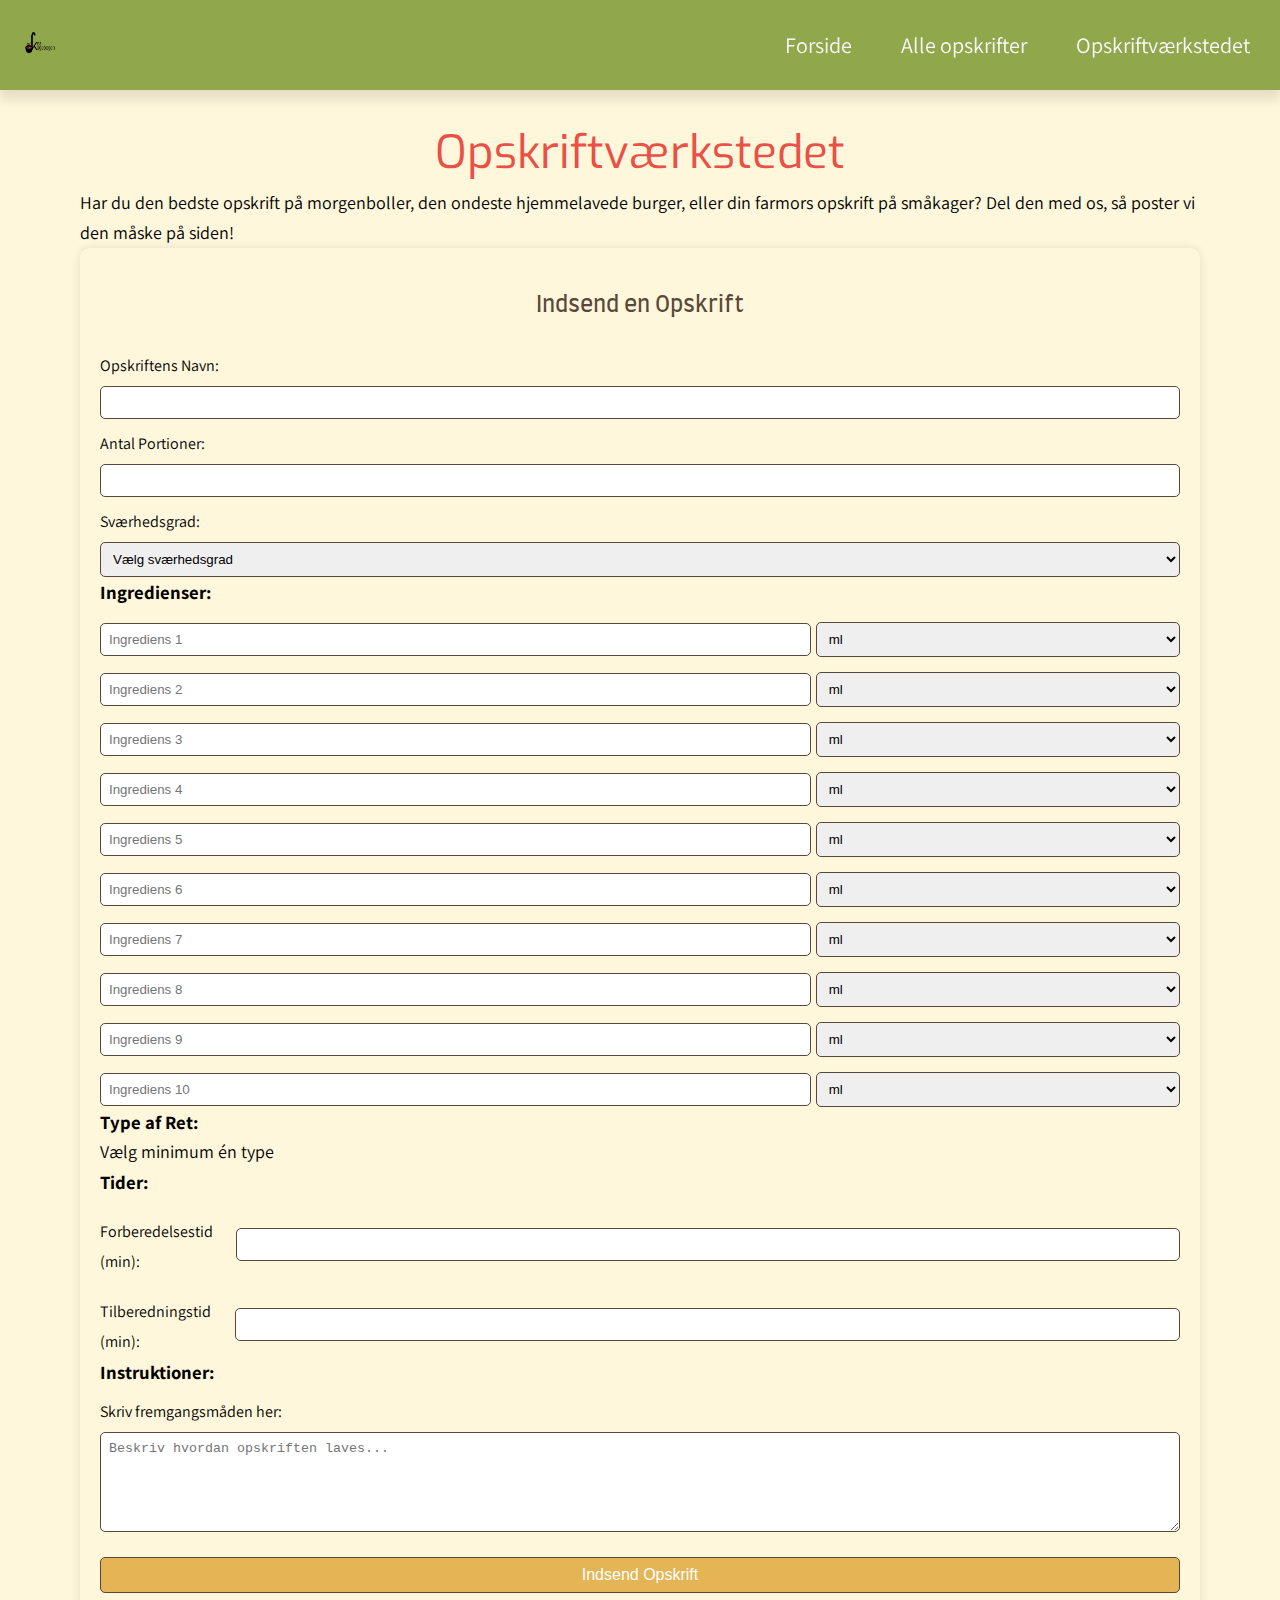
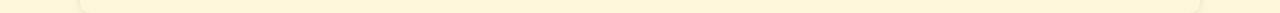
==== opskrifter.html @ e2ccff3c "Opdateret html og funtionel js og unik css" ====
<!DOCTYPE html>
<html lang="da">

<head>
    <meta charset="UTF-8">
    <meta name="viewport" content="width=device-width, initial-scale=1.0">
    <title>KeaKogebogen</title>
    <link rel="stylesheet" href="./css/faeles.css">
    <link rel="stylesheet" href="./css/opskrift.css">
    <script src="/js/menu.js" defer></script>
    <script src="js/opskrift.js" defer></script>

    <link rel="stylesheet" href="https://cdnjs.cloudflare.com/ajax/libs/font-awesome/6.5.1/css/all.min.css">
    <link rel="preconnect" href="https://fonts.googleapis.com">
    <link rel="preconnect" href="https://fonts.googleapis.com">


    <link rel="preconnect" href="https://fonts.googleapis.com">
    <link rel="preconnect" href="https://fonts.gstatic.com" crossorigin>
    <link href="https://fonts.googleapis.com/css2?family=Assistant:wght@200..800&display=swap" rel="stylesheet">

    <link rel="preconnect" href="https://fonts.googleapis.com">
    <link rel="preconnect" href="https://fonts.gstatic.com" crossorigin>
    <link
        href="https://fonts.googleapis.com/css2?family=Assistant:wght@200..800&family=Exo:ital,wght@0,100..900;1,100..900&display=swap"
        rel="stylesheet">
    <link rel="preconnect" href="https://fonts.gstatic.com" crossorigin>
    <link
        href="https://fonts.googleapis.com/css2?family=Anton&family=Exo:ital,wght@0,100..900;1,100..900&family=Farro:wght@300;400;500;700&family=Roboto:ital,wght@0,100..900;1,100..900&display=swap"
        rel="stylesheet">

</head>

<body>
    <header class="header">
        <div class="logo">
            <a href="index.html">
                <img src="/assets/Logo.png" alt="Logo">
            </a>
        </div>
        <nav>
            <ul class="menu">
                <li><a href="index.html">Forside</a></li>
                <li><a href="produktliste.html">Alle opskrifter</a></li>

                <li><a href="opskrifter.html">Opskriftværkstedet</a></li>
            </ul>
        </nav>

        <div class="burger">
            <div class="line"></div>
            <div class="line"></div>
            <div class="line"></div>
        </div>
    </header>
    <main>
        <h1>Opskriftværkstedet</h1>
        <p>Har du den bedste opskrift på morgenboller, den ondeste
            hjemmelavede burger, eller din farmors opskrift på småkager? Del den med os, så poster vi den måske på
            siden!</p>

        <form id="recipeForm">
            <h2>Indsend en Opskrift</h2>

            <label for="recipeName">Opskriftens Navn:</label>
            <input type="text" id="recipeName" name="recipeName" required>

            <label for="servings">Antal Portioner:</label>

            <input type="number" id="servings" name="servings" min="1" required>

            <label for="difficulty">Sværhedsgrad:</label>

            <select id="difficulty" name="difficulty" required>
                <option value="">Vælg sværhedsgrad</option>
                <option value="easy">Easy</option>
                <option value="medium">Medium</option>
                <option value="hard">Hard</option>
            </select>

            <h3>Ingredienser:</h3>
            <div id="ingredients">
                <!-- JavaScript tilføjer felter her -->
            </div>

            <h3>Type af Ret:</h3>
            <div id="typeOptions">
                <!-- JavaScript indsætter mealType checkboxes her -->
                <p>Vælg minimum én type</p>
            </div>

            <h3>Tider:</h3>
            <div class="time-input">
                <label for="prepTime">Forberedelsestid (min):</label>
                <input type="number" id="prepTime" name="prepTime" min="0" required>
            </div>

            <div class="time-input">
                <label for="cookTime">Tilberedningstid (min):</label>
                <input type="number" id="cookTime" name="cookTime" min="0" required>
            </div>

            <h3>Instruktioner:</h3>
            <label for="instructions">Skriv fremgangsmåden her:</label>
            <textarea id="instructions" name="instructions" rows="5" placeholder="Beskriv hvordan opskriften laves..."
                required></textarea>

            <button type="submit">Indsend Opskrift</button>
        </form>


    </main>
</body>
---- css/faeles.css ----
/**
 * farvekoder
 *
 * @format
 */

/* 
##EA5045
#58483A
#E4B455
#476E12
#FFF7DB
#90A74C
*/

/* fonte */
/* 
font-family: "EXO"
font-family: "Assistant" 
font-family: "Farro"
*/
:root {
    --primary: #FFF7DB;
    --secondary: #E4B455;
    --accent: #EA5045;
    --brown:#58483A;
    --green:#476E12;
    --lightgreen: #90A74C;

  
  
    --space-xs: 16px; 
    --space-sm: 20px;
    --space-md: 38px;


    --space-lg: 18px;
    --space-xl: 22px;
    --space-xxl: 46px;
  }
  
  * {
    margin: 0;
    padding: 0;
    box-sizing: border-box;
  }
  main {
    max-width: 1200px;
    margin-inline: auto;
    padding-inline: 40px;
  }
  body{
    background-color: var(--primary);
  }
  header {
    position: sticky;
    top: 0;
    display: flex;
    justify-content: space-between;
    align-items: center;
    padding: 20px;
    background-color: var(--lightgreen);
    box-shadow: 0 10px 10px rgba(0, 0, 0, 0.1);
    z-index: 20;
  }
  .logo img {
    width: 60%;
  }
  
  nav {
    display: flex;
    align-items: center;
  }
  
  
  .menu {
    display: flex;
    list-style: none;
    margin: 0;
    padding: 0;
    gap: 1.8rem;
  }
  
  .menu li {
    margin: 0;
  }
  
  .menu a {
    display: block;
    padding: 10px;
    color: #f8f9f9;
    text-decoration: none;
    font-size: 22px;
    font-family: "Assistant";
    font-weight: 400;
    transition: color 0.3s;
  }
  
  .menu a:hover {
    color: var(--accent);
  }

  .burger {
    width: 30px;
    height: 20px;
    cursor: pointer;
  }
  
  .burger .line {
    width: 100%;
    height: 3px;
    background-color: #f8f9f9;
    margin-bottom: 5px;
    transition: 0.2s linear;
  }
  .burger {
    display: none;
  }
  @media screen and (max-width: 800px) {
    .menu {
      display: none;
    }
    .burger {
      display: block;
    }
    .burger.active .line:nth-child(1) {
      transform: rotate(45deg) translate(5px, 5px);
      transition: 0.2s linear;
    }
  
    .burger.active .line:nth-child(2) {
      opacity: 0;
      transition: 0.15s linear;
    }
  
    .burger.active .line:nth-child(3) {
      transform: rotate(-45deg) translate(5px, -5px);
      transition: 0.2s linear;
    }
  
    nav.active .menu {
      display: block;
      background-color: var(--lightgreen);
      position: absolute;
      top: 100%;
      left: 180px;
      width: 100%;
      box-shadow: 0 5px 5px rgba(0, 0, 0, 0.4);
      z-index: 1;
    }
  
    nav.active .menu li {
      margin: 10px 20px;
    }
  
    nav.active .menu a {
      font-size: 20px;
    }
  }
  
  




  /*footer*/
  footer {
    display: grid;
    grid-template-columns: 1fr;
    grid-template-rows: auto auto auto;
    align-items: center;
    background-color: var(--brown);
    color: #f9f9f8;
  
    width: 100%;
    margin: 0;
    font-size: 16px; 
    gap: 80px;
    padding: 1rem 3rem; 
}

.logo_footer, .icons, .mail{
  margin: 0 auto;
}
.logo_footer img{
    width: 60%;
}

  @media (min-width: 800px) {

  footer {
    flex-grow: 1;
  display: flex;
    align-items: center;
  }
  footer p{
    text-align: center;
  }
  
  
  .icons {
    display: grid;
    grid-template-rows: auto;
    color: #f8f9f9;
    display: flex; 
    align-items: center; 
  }
}
  
  /*font*/
  h1 {
    font-family: "Exo";
    font-size: var(--space-md);
    color: var(--accent);
    font-weight: 400;
    text-align: center;
margin-top: 2rem;
    margin-bottom: 5px;
  }
  
  
  h2 {
    font-family: "Farro";
    color: var(--brown);
    font-weight: 400;
    font-size: var(--space-sm);
    text-align: center;
    padding-top: 2%;
    padding-bottom: 2%;
  }
  
  a {
    font-family: "Assistant";
    
  }
  
  li {
    font-family: "Assistant";
    font-size: 16px;
    font-weight: 300;
    line-height: 30px;
    margin-bottom: 10px;
  }
  
  p {
    font-family: "Assistant";
  font-size: var(--space-xs);
    font-weight: 400;
    line-height: 30px;
  }
  ol li::marker{
   font-weight: 500;
    color: var(--accent);
    font-size: 20px;
  }
  .line{
    border: none;
    height: 2px;
    background-color: var(--brown);
    margin: 0 auto;
    width: 40%;
    margin-bottom: 1rem;
  }
  @media (min-width: 800px) {
    p{
      font-size: var(--space-lg);
    }
    h2{
      font-size: var(--space-xl);
    }
    h1{
      font-size: var(--space-xxl);
    }
    li{
      font-size: 18px;
    }
  }
---- css/opskrift.css ----
form {
  padding: 20px;
  border-radius: 10px;
  box-shadow: 0 0 10px rgba(0, 0, 0, 0.1);
  font-family: "Assistant";
  font-size: var(--space-xs);
  font-weight: 400;
  line-height: 30px;
}

label {
  display: block;
  margin-top: 10px;
}

input,
select,
textarea,
button {
  width: 100%;
  padding: 8px;
  margin-top: 5px;
  border: 1px solid #58483a;
  border-radius: 5px;
}

textarea {
  resize: vertical;
  height: 100px;
}

button {
  background-color: #e4b455;
  color: white;
  font-size: 16px;
  cursor: pointer;
  margin-top: 15px;
}

button:hover {
  background-color: #90a74c;
}

.time-input {
  display: flex;
  align-items: center;
  margin-top: 10px;
}

img {
  width: 24px;
  height: 24px;
  margin-right: 10px;
}

/* Mobile-first: Dropdown under ingrediensfelt */
.ingredient {
  display: flex;
  flex-direction: column;
  gap: 5px;
  margin-top: 10px;
}

/* Type-sektionen med checkboxes */
#typeOptions {
  display: flex;
  flex-wrap: wrap;
  gap: 10px;
}

#typeOptions label {
  display: flex;
  align-items: center;
  gap: 5px;
}

/* På skærme over 800px: Dropdown til højre for ingrediensfelt */
@media (min-width: 800px) {
  .ingredient {
    flex-direction: row;
    align-items: center;
  }

  .ingredient input {
    flex: 2;
  }

  .ingredient select {
    flex: 1;
  }
}
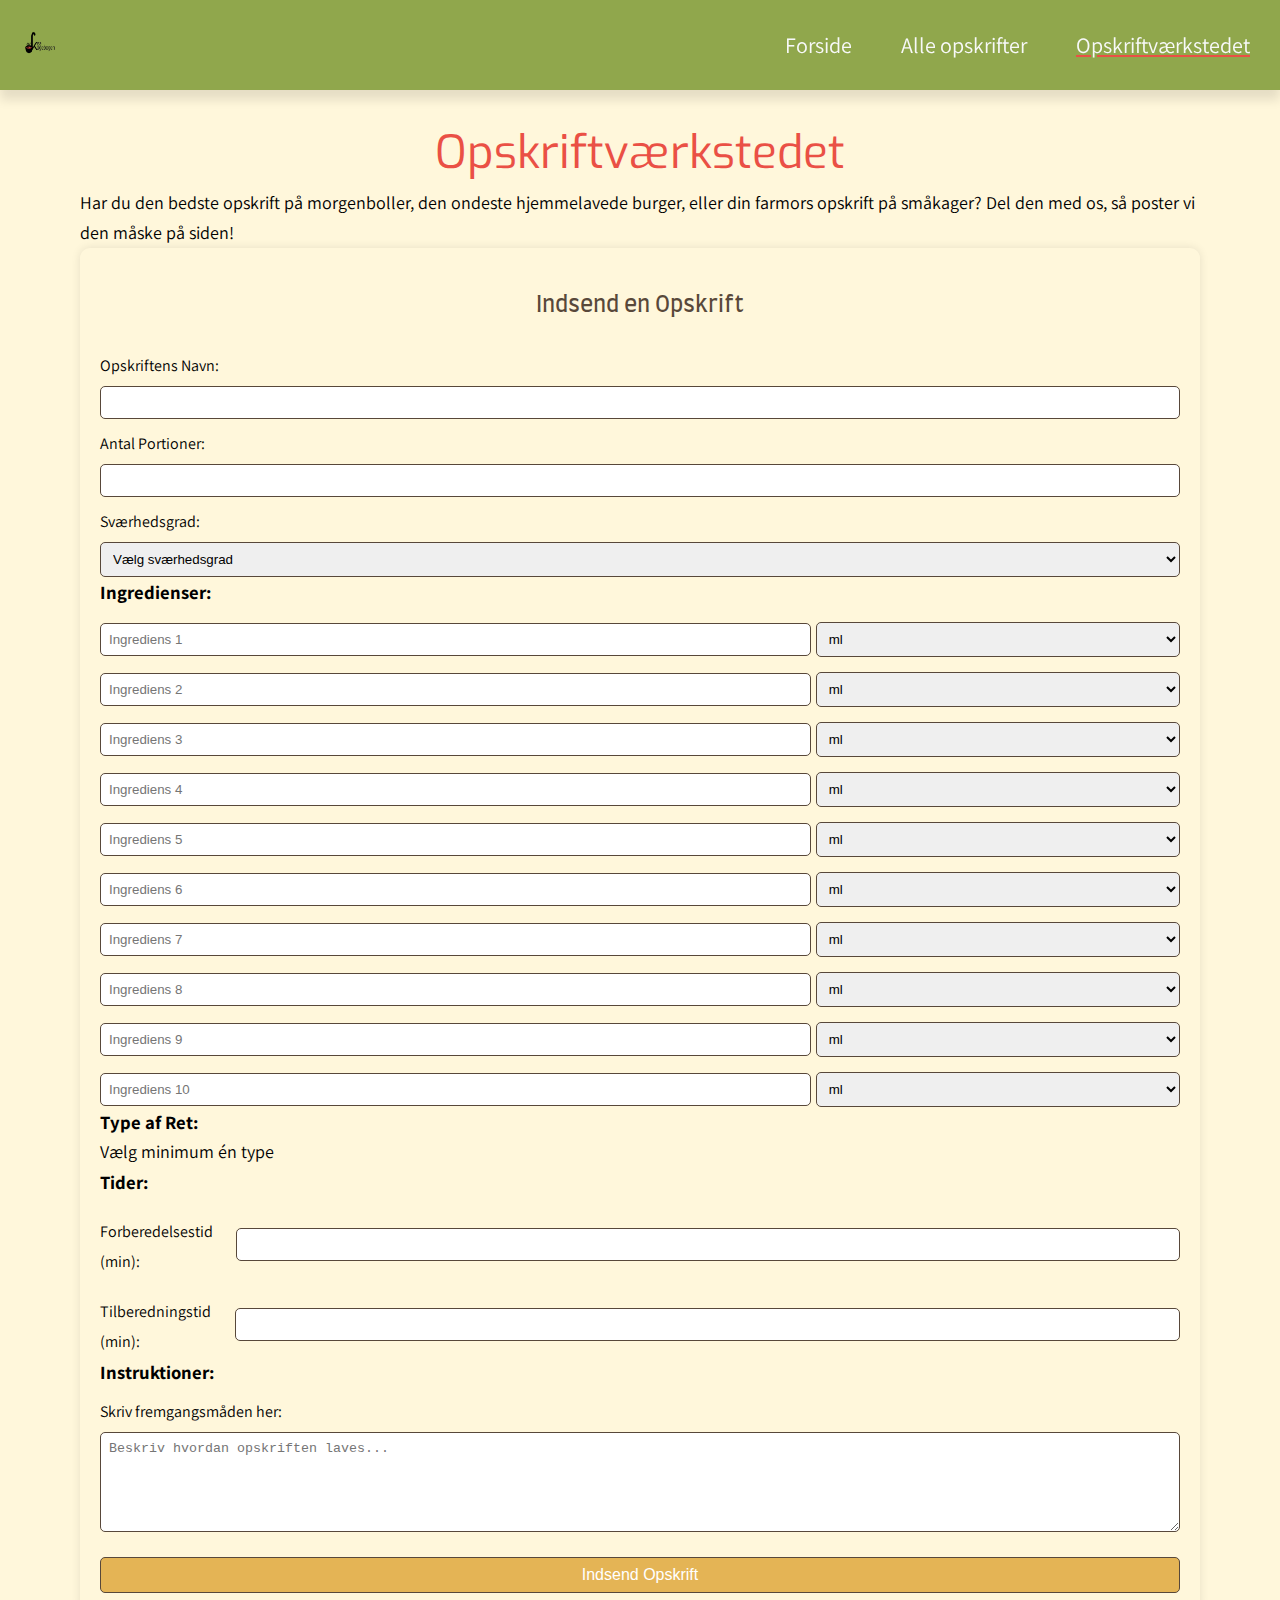
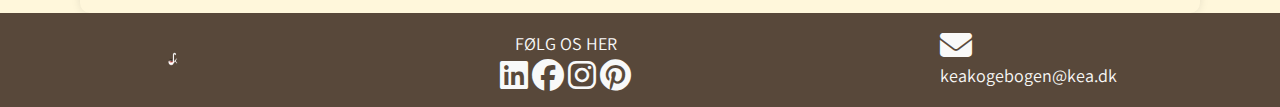
==== commit e9345714: "Flyttede filer plus aktiv status" ====
--- a/opskrifter.html
+++ b/opskrifter.html
@@ -35,7 +35,7 @@
     <header class="header">
         <div class="logo">
             <a href="index.html">
-                <img src="/assets/Logo.png" alt="Logo">
+                <img src="/assets/img/Logo.png" alt="Logo">
             </a>
         </div>
         <nav>
@@ -43,7 +43,7 @@
                 <li><a href="index.html">Forside</a></li>
                 <li><a href="produktliste.html">Alle opskrifter</a></li>
 
-                <li><a href="opskrifter.html">Opskriftværkstedet</a></li>
+                <li class="aktiv"><a href="/html/opskrifter.html">Opskriftværkstedet</a></li>
             </ul>
         </nav>
 
@@ -110,4 +110,30 @@
 
 
     </main>
+    <footer>
+        <div class="logo_footer">
+            <a href="index.html">
+                <img src="/assets/img/white_logo.png" alt="Logo">
+            </a>
+        </div>
+
+        <div class="icons">
+            <div>
+                <p> FØLG OS HER</p>
+                <div>
+                    <i class="fab fa-linkedin fa-2x"></i>
+
+                    <i class="fab fa-facebook fa-2x"></i>
+
+                    <i class="fab fa-instagram fa-2x"></i>
+
+                    <i class="fab fa-pinterest fa-2x"></i>
+                </div>
+            </div>
+        </div>
+
+        <div class="mail"><i class="fas fa-envelope fa-2x"></i>
+            <p>keakogebogen@kea.dk</p>
+        </div>
+    </footer>
 </body>--- a/css/faeles.css
+++ b/css/faeles.css
@@ -20,260 +20,258 @@
 font-family: "Farro"
 */
 :root {
-    --primary: #FFF7DB;
-    --secondary: #E4B455;
-    --accent: #EA5045;
-    --brown:#58483A;
-    --green:#476E12;
-    --lightgreen: #90A74C;
-
-  
-  
-    --space-xs: 16px; 
-    --space-sm: 20px;
-    --space-md: 38px;
-
-
-    --space-lg: 18px;
-    --space-xl: 22px;
-    --space-xxl: 46px;
-  }
-  
-  * {
-    margin: 0;
-    padding: 0;
-    box-sizing: border-box;
-  }
-  main {
-    max-width: 1200px;
-    margin-inline: auto;
-    padding-inline: 40px;
-  }
-  body{
-    background-color: var(--primary);
-  }
-  header {
-    position: sticky;
-    top: 0;
-    display: flex;
-    justify-content: space-between;
-    align-items: center;
-    padding: 20px;
+  --primary: #fff7db;
+  --secondary: #e4b455;
+  --accent: #ea5045;
+  --brown: #58483a;
+  --green: #476e12;
+  --lightgreen: #90a74c;
+
+  --space-xs: 16px;
+  --space-sm: 20px;
+  --space-md: 38px;
+
+  --space-lg: 18px;
+  --space-xl: 22px;
+  --space-xxl: 46px;
+}
+
+* {
+  margin: 0;
+  padding: 0;
+  box-sizing: border-box;
+}
+main {
+  max-width: 1200px;
+  margin-inline: auto;
+  padding-inline: 40px;
+}
+body {
+  background-color: var(--primary);
+}
+header {
+  position: sticky;
+  top: 0;
+  display: flex;
+  justify-content: space-between;
+  align-items: center;
+  padding: 20px;
+  background-color: var(--lightgreen);
+  box-shadow: 0 10px 10px rgba(0, 0, 0, 0.1);
+  z-index: 20;
+}
+.logo img {
+  width: 60%;
+}
+
+nav {
+  display: flex;
+  align-items: center;
+}
+
+.menu {
+  display: flex;
+  list-style: none;
+  margin: 0;
+  padding: 0;
+  gap: 1.8rem;
+}
+
+.menu li {
+  margin: 0;
+}
+
+.menu a {
+  display: block;
+  padding: 10px;
+  color: #f8f9f9;
+  text-decoration: none;
+  font-size: 22px;
+  font-family: "Assistant";
+  font-weight: 400;
+  transition: color 0.3s;
+}
+
+.menu a:hover {
+  color: var(--accent);
+}
+
+.burger {
+  width: 30px;
+  height: 20px;
+  cursor: pointer;
+}
+
+.burger .line {
+  width: 100%;
+  height: 3px;
+  background-color: #f8f9f9;
+  margin-bottom: 5px;
+  transition: 0.2s linear;
+}
+.burger {
+  display: none;
+}
+@media screen and (max-width: 800px) {
+  .menu {
+    display: none;
+  }
+  .burger {
+    display: block;
+  }
+  .burger.active .line:nth-child(1) {
+    transform: rotate(45deg) translate(5px, 5px);
+    transition: 0.2s linear;
+  }
+
+  .burger.active .line:nth-child(2) {
+    opacity: 0;
+    transition: 0.15s linear;
+  }
+
+  .burger.active .line:nth-child(3) {
+    transform: rotate(-45deg) translate(5px, -5px);
+    transition: 0.2s linear;
+  }
+
+  nav.active .menu {
+    display: block;
     background-color: var(--lightgreen);
-    box-shadow: 0 10px 10px rgba(0, 0, 0, 0.1);
-    z-index: 20;
-  }
-  .logo img {
-    width: 60%;
-  }
-  
-  nav {
+    position: absolute;
+    top: 100%;
+    left: 180px;
+    width: 100%;
+    box-shadow: 0 5px 5px rgba(0, 0, 0, 0.4);
+    z-index: 1;
+  }
+
+  nav.active .menu li {
+    margin: 10px 20px;
+  }
+
+  nav.active .menu a {
+    font-size: 20px;
+  }
+}
+
+/*footer*/
+footer {
+  display: grid;
+  grid-template-columns: 1fr;
+  grid-template-rows: auto auto auto;
+  align-items: center;
+  background-color: var(--brown);
+  color: #f9f9f8;
+
+  width: 100%;
+  margin: 0;
+  font-size: 16px;
+  gap: 80px;
+  padding: 1rem 3rem;
+}
+
+.logo_footer,
+.icons,
+.mail {
+  margin: 0 auto;
+}
+.logo_footer img {
+  width: 60%;
+}
+
+@media (min-width: 800px) {
+  footer {
+    flex-grow: 1;
     display: flex;
     align-items: center;
   }
-  
-  
-  .menu {
-    display: flex;
-    list-style: none;
-    margin: 0;
-    padding: 0;
-    gap: 1.8rem;
-  }
-  
-  .menu li {
-    margin: 0;
-  }
-  
-  .menu a {
-    display: block;
-    padding: 10px;
-    color: #f8f9f9;
-    text-decoration: none;
-    font-size: 22px;
-    font-family: "Assistant";
-    font-weight: 400;
-    transition: color 0.3s;
-  }
-  
-  .menu a:hover {
-    color: var(--accent);
-  }
-
-  .burger {
-    width: 30px;
-    height: 20px;
-    cursor: pointer;
-  }
-  
-  .burger .line {
-    width: 100%;
-    height: 3px;
-    background-color: #f8f9f9;
-    margin-bottom: 5px;
-    transition: 0.2s linear;
-  }
-  .burger {
-    display: none;
-  }
-  @media screen and (max-width: 800px) {
-    .menu {
-      display: none;
-    }
-    .burger {
-      display: block;
-    }
-    .burger.active .line:nth-child(1) {
-      transform: rotate(45deg) translate(5px, 5px);
-      transition: 0.2s linear;
-    }
-  
-    .burger.active .line:nth-child(2) {
-      opacity: 0;
-      transition: 0.15s linear;
-    }
-  
-    .burger.active .line:nth-child(3) {
-      transform: rotate(-45deg) translate(5px, -5px);
-      transition: 0.2s linear;
-    }
-  
-    nav.active .menu {
-      display: block;
-      background-color: var(--lightgreen);
-      position: absolute;
-      top: 100%;
-      left: 180px;
-      width: 100%;
-      box-shadow: 0 5px 5px rgba(0, 0, 0, 0.4);
-      z-index: 1;
-    }
-  
-    nav.active .menu li {
-      margin: 10px 20px;
-    }
-  
-    nav.active .menu a {
-      font-size: 20px;
-    }
-  }
-  
-  
-
-
-
-
-  /*footer*/
-  footer {
-    display: grid;
-    grid-template-columns: 1fr;
-    grid-template-rows: auto auto auto;
-    align-items: center;
-    background-color: var(--brown);
-    color: #f9f9f8;
-  
-    width: 100%;
-    margin: 0;
-    font-size: 16px; 
-    gap: 80px;
-    padding: 1rem 3rem; 
-}
-
-.logo_footer, .icons, .mail{
-  margin: 0 auto;
-}
-.logo_footer img{
-    width: 60%;
-}
-
-  @media (min-width: 800px) {
-
-  footer {
-    flex-grow: 1;
-  display: flex;
-    align-items: center;
-  }
-  footer p{
+  footer p {
     text-align: center;
   }
-  
-  
+
   .icons {
     display: grid;
     grid-template-rows: auto;
     color: #f8f9f9;
-    display: flex; 
-    align-items: center; 
-  }
-}
-  
-  /*font*/
+    display: flex;
+    align-items: center;
+  }
+}
+
+/*font*/
+h1 {
+  font-family: "Exo";
+  font-size: var(--space-md);
+  color: var(--accent);
+  font-weight: 400;
+  text-align: center;
+  margin-top: 2rem;
+  margin-bottom: 5px;
+}
+
+h2 {
+  font-family: "Farro";
+  color: var(--brown);
+  font-weight: 400;
+  font-size: var(--space-sm);
+  text-align: center;
+  padding-top: 2%;
+  padding-bottom: 2%;
+}
+
+a {
+  font-family: "Assistant";
+}
+
+li {
+  font-family: "Assistant";
+  font-size: 16px;
+  font-weight: 300;
+  line-height: 30px;
+  margin-bottom: 10px;
+}
+
+p {
+  font-family: "Assistant";
+  font-size: var(--space-xs);
+  font-weight: 400;
+  line-height: 30px;
+}
+ol li::marker {
+  font-weight: 500;
+  color: var(--accent);
+  font-size: 20px;
+}
+.line {
+  border: none;
+  height: 2px;
+  background-color: var(--brown);
+  margin: 0 auto;
+  width: 40%;
+  margin-bottom: 1rem;
+}
+@media (min-width: 800px) {
+  p {
+    font-size: var(--space-lg);
+  }
+  h2 {
+    font-size: var(--space-xl);
+  }
   h1 {
-    font-family: "Exo";
-    font-size: var(--space-md);
-    color: var(--accent);
-    font-weight: 400;
-    text-align: center;
-margin-top: 2rem;
-    margin-bottom: 5px;
-  }
-  
-  
-  h2 {
-    font-family: "Farro";
-    color: var(--brown);
-    font-weight: 400;
-    font-size: var(--space-sm);
-    text-align: center;
-    padding-top: 2%;
-    padding-bottom: 2%;
-  }
-  
-  a {
-    font-family: "Assistant";
-    
-  }
-  
+    font-size: var(--space-xxl);
+  }
   li {
-    font-family: "Assistant";
-    font-size: 16px;
-    font-weight: 300;
-    line-height: 30px;
-    margin-bottom: 10px;
-  }
-  
-  p {
-    font-family: "Assistant";
-  font-size: var(--space-xs);
-    font-weight: 400;
-    line-height: 30px;
-  }
-  ol li::marker{
-   font-weight: 500;
-    color: var(--accent);
-    font-size: 20px;
-  }
-  .line{
-    border: none;
-    height: 2px;
-    background-color: var(--brown);
-    margin: 0 auto;
-    width: 40%;
-    margin-bottom: 1rem;
-  }
-  @media (min-width: 800px) {
-    p{
-      font-size: var(--space-lg);
-    }
-    h2{
-      font-size: var(--space-xl);
-    }
-    h1{
-      font-size: var(--space-xxl);
-    }
-    li{
-      font-size: 18px;
-    }
-  }
-  
-  +    font-size: 18px;
+  }
+}
+
+.aktiv {
+  text-decoration: underline;
+  text-decoration-color: var(--accent);
+
+  transition: text-decoration-color 0.3s ease-in-out;
+}
+
+.aktiv:hover {
+  text-decoration-color: var(--brown);
+}
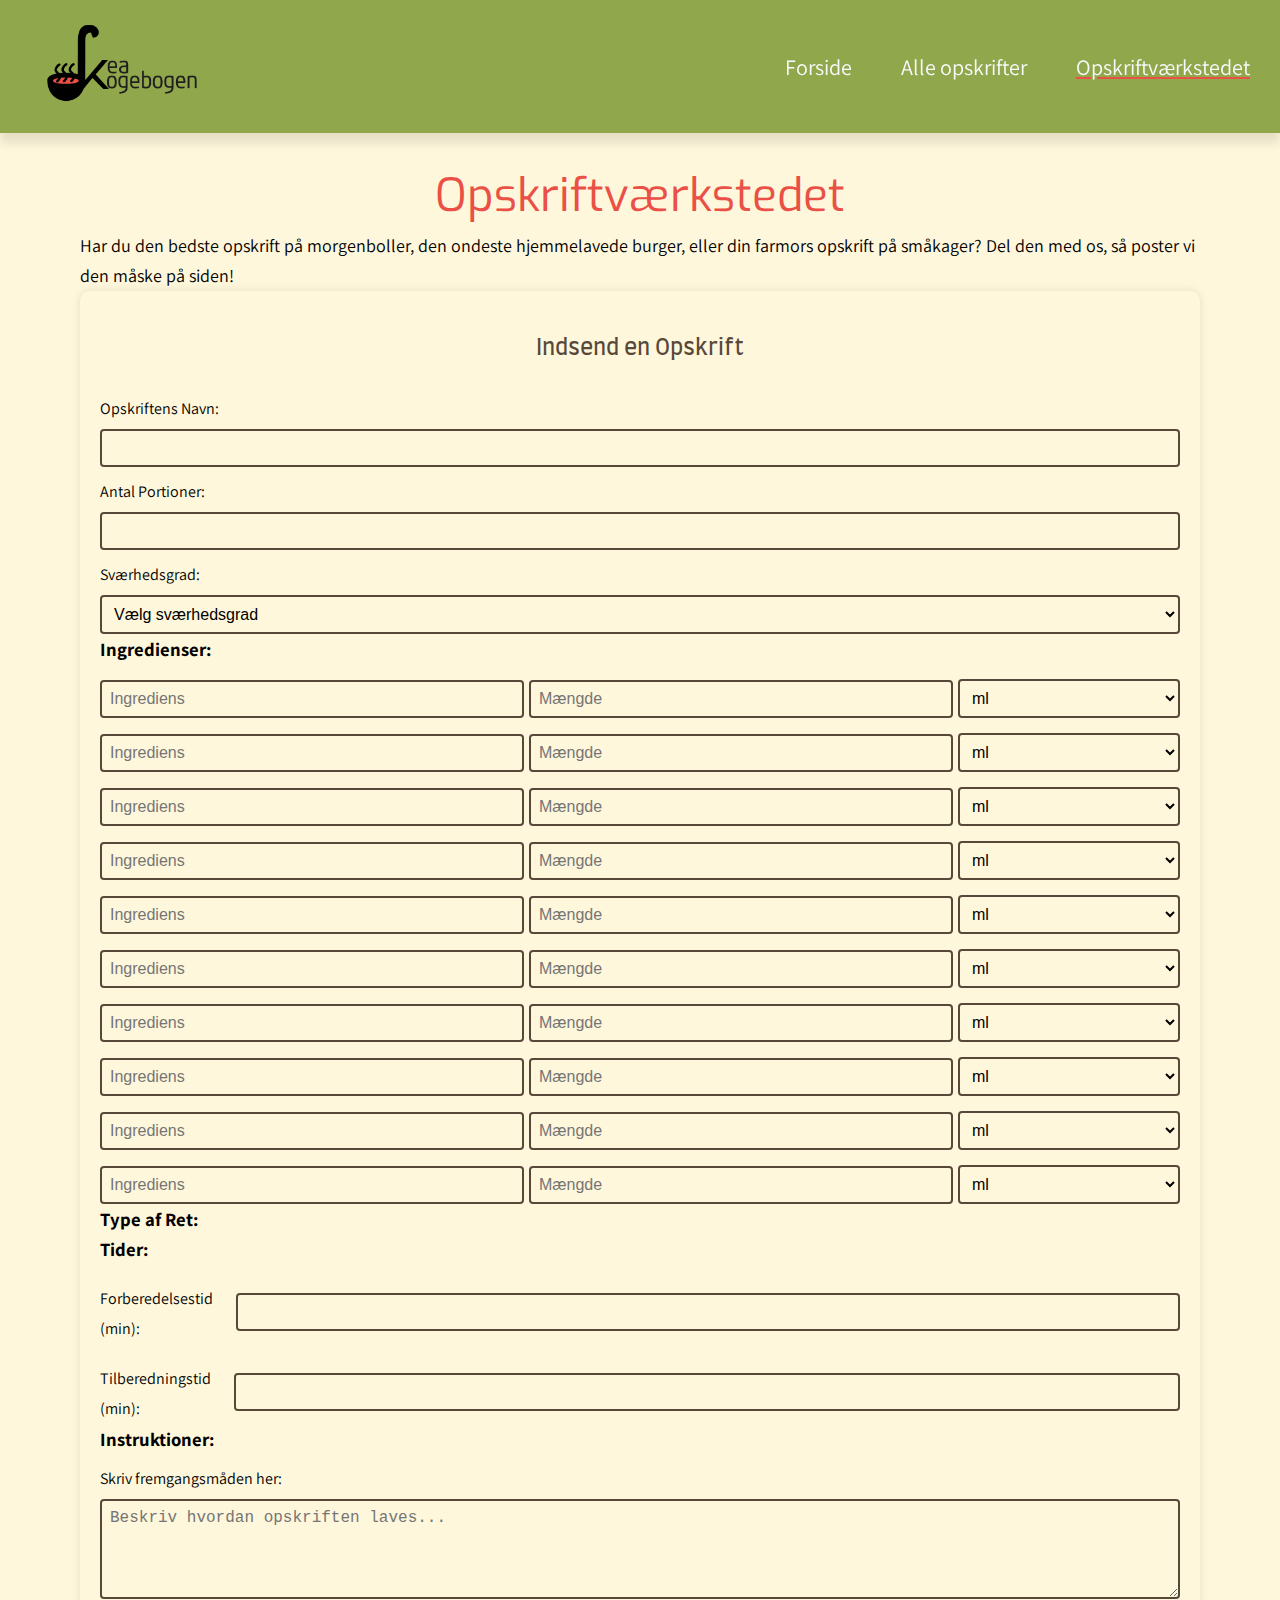
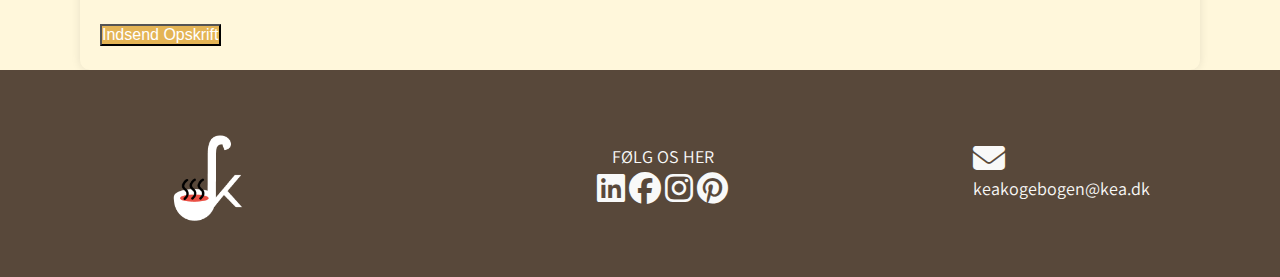
==== commit da8359f5: "final styling af form" ====
--- a/opskrifter.html
+++ b/opskrifter.html
@@ -86,7 +86,7 @@
             <h3>Type af Ret:</h3>
             <div id="typeOptions">
                 <!-- JavaScript indsætter mealType checkboxes her -->
-                <p>Vælg minimum én type</p>
+
             </div>
 
             <h3>Tider:</h3>
--- a/css/opskrift.css
+++ b/css/opskrift.css
@@ -15,13 +15,15 @@
 
 input,
 select,
-textarea,
-button {
+textarea {
   width: 100%;
   padding: 8px;
   margin-top: 5px;
-  border: 1px solid #58483a;
-  border-radius: 5px;
+  border: 2px solid #58483a;
+  border-radius: 4px;
+  background-color: #fff7db;
+  font-size: 16px;
+  transition: all 0.2s ease-in-out;
 }
 
 textarea {
@@ -47,12 +49,6 @@
   margin-top: 10px;
 }
 
-img {
-  width: 24px;
-  height: 24px;
-  margin-right: 10px;
-}
-
 /* Mobile-first: Dropdown under ingrediensfelt */
 .ingredient {
   display: flex;
@@ -71,7 +67,47 @@
 #typeOptions label {
   display: flex;
   align-items: center;
-  gap: 5px;
+  gap: 10px;
+}
+/* Grundlæggende styling af checkboxes */
+input[type="checkbox"] {
+  appearance: none;
+  width: 18px;
+  height: 18px;
+  border: 2px solid #58483a;
+  border-radius: 4px;
+  background-color: #fff7db;
+  display: inline-block;
+  position: relative;
+  cursor: pointer;
+  transition: all 0.2s ease-in-out;
+}
+
+/* Styling når checkbox er markeret */
+input[type="checkbox"]:checked {
+  background-color: #476e12;
+  border-color: #90a74c;
+}
+
+/* Korrekt styling af checkmark */
+input[type="checkbox"]::after {
+  content: "";
+  display: block;
+  width: 4px;
+  height: 12px;
+  border: solid white;
+  border-width: 0 2px 2px 0;
+  transform: rotate(45deg);
+  position: absolute;
+  top: -1px; /* Justerer vertikalt */
+  left: 5px; /* Justerer horisontalt */
+  opacity: 0;
+  transition: opacity 0.2s ease-in-out;
+}
+
+/* Gør checkmark synlig, når den er markeret */
+input[type="checkbox"]:checked::after {
+  opacity: 1;
 }
 
 /* På skærme over 800px: Dropdown til højre for ingrediensfelt */
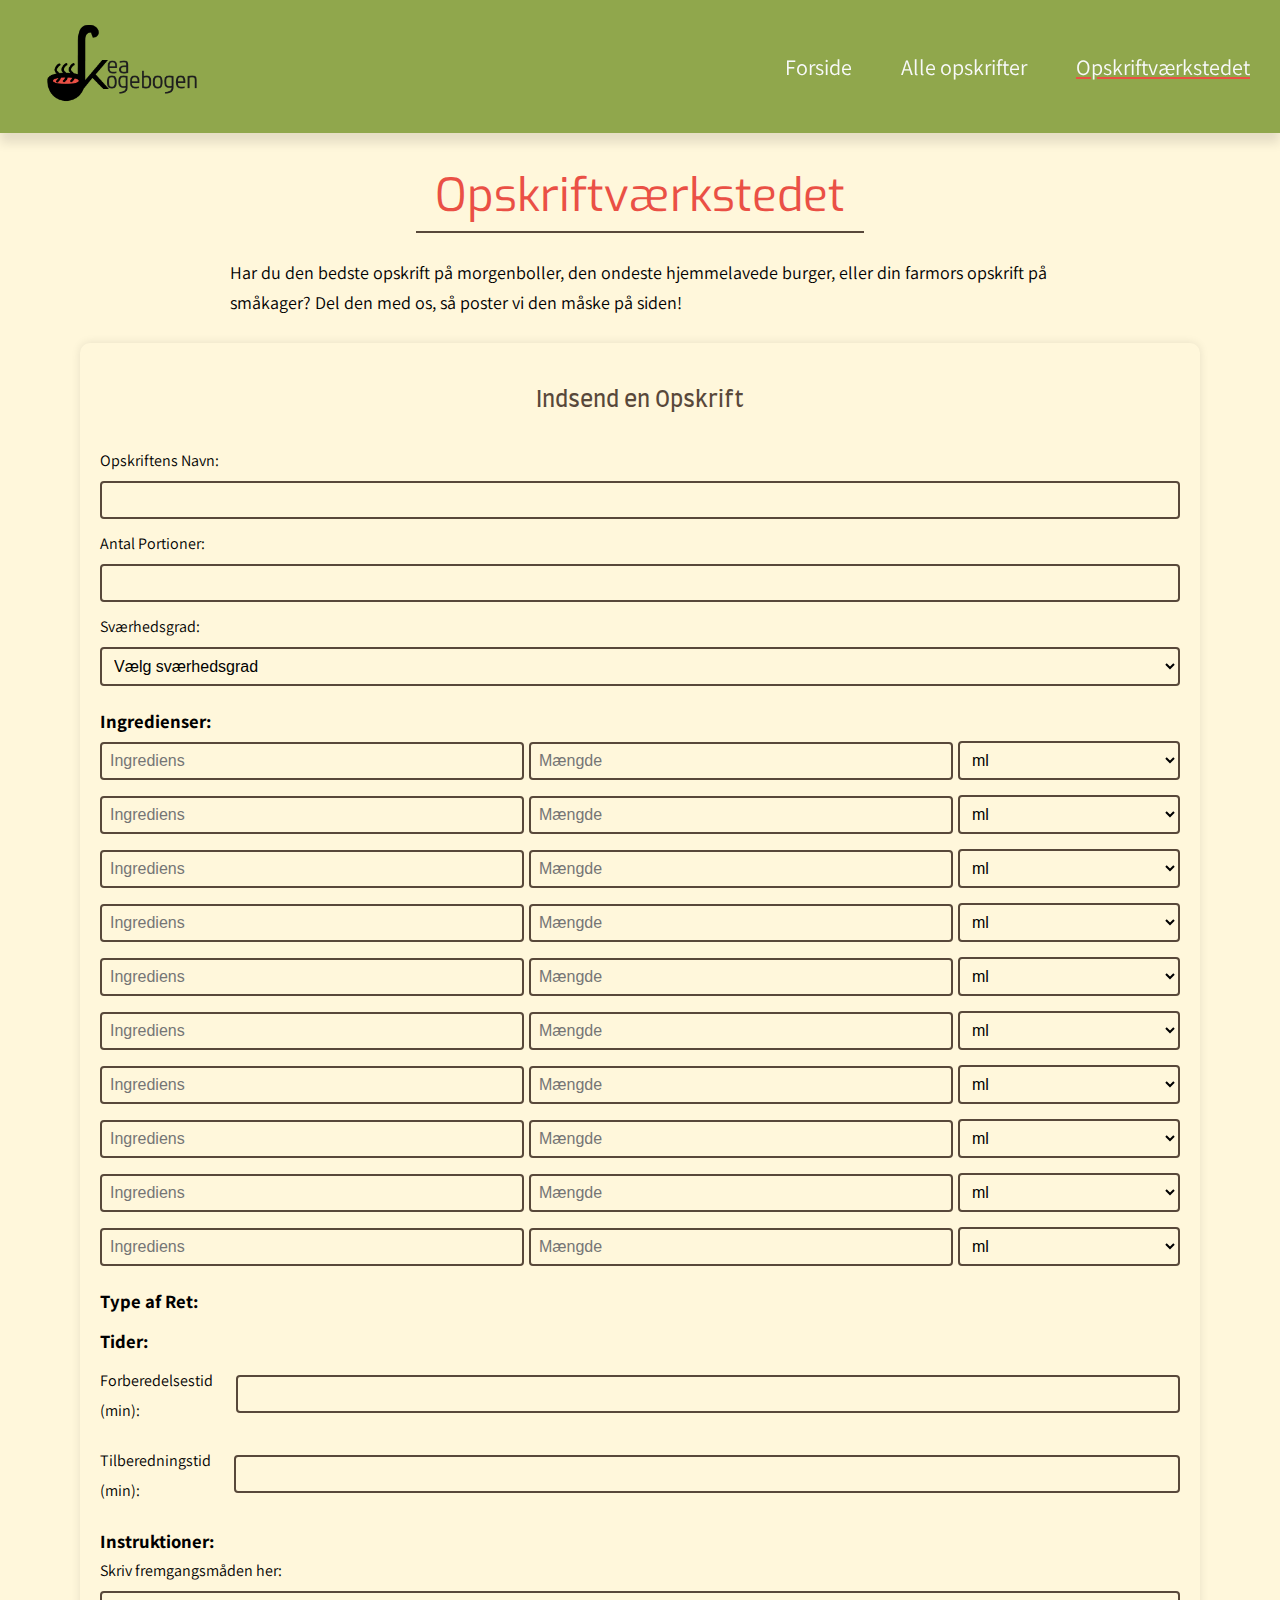
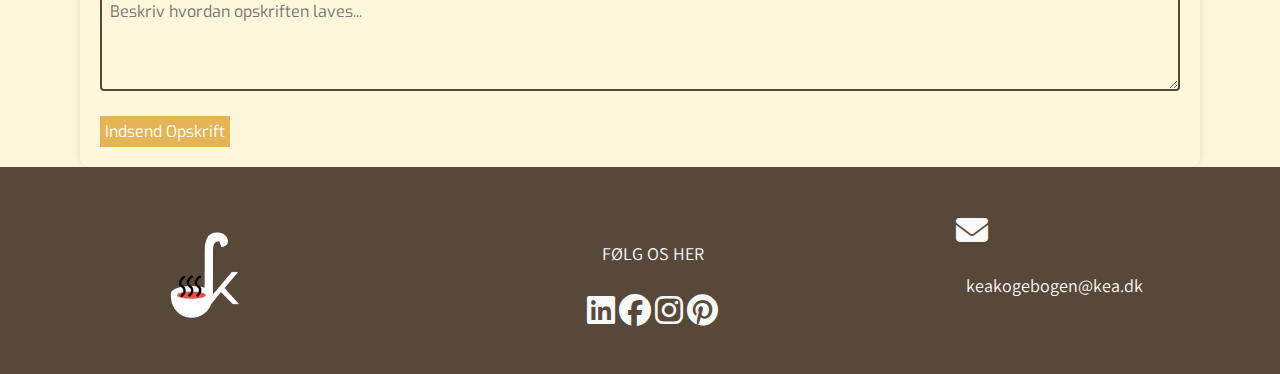
==== commit 913222a6: "add favicon og navn på sider" ====
--- a/opskrifter.html
+++ b/opskrifter.html
@@ -4,8 +4,9 @@
 <head>
     <meta charset="UTF-8">
     <meta name="viewport" content="width=device-width, initial-scale=1.0">
-    <title>KeaKogebogen</title>
-    <link rel="stylesheet" href="./css/faeles.css">
+    <title>Opskriftværkstedet</title>
+    <link rel="icon" href="assets/img/favicon.svg">
+    <link rel="stylesheet" href="css/faeles.css">
     <link rel="stylesheet" href="./css/opskrift.css">
     <script src="/js/menu.js" defer></script>
     <script src="js/opskrift.js" defer></script>
@@ -55,7 +56,8 @@
     </header>
     <main>
         <h1>Opskriftværkstedet</h1>
-        <p>Har du den bedste opskrift på morgenboller, den ondeste
+        <hr class="line">
+        <p class="tekst">Har du den bedste opskrift på morgenboller, den ondeste
             hjemmelavede burger, eller din farmors opskrift på småkager? Del den med os, så poster vi den måske på
             siden!</p>
 
--- a/css/opskrift.css
+++ b/css/opskrift.css
@@ -29,6 +29,7 @@
 textarea {
   resize: vertical;
   height: 100px;
+  font-family: "Exo";
 }
 
 button {
@@ -37,6 +38,9 @@
   font-size: 16px;
   cursor: pointer;
   margin-top: 15px;
+  font-family: "Exo";
+  padding: 5px;
+  border: none;
 }
 
 button:hover {
@@ -110,6 +114,20 @@
   opacity: 1;
 }
 
+p {
+  margin: 25px 10px;
+}
+
+h3 {
+  margin-top: 20px;
+  margin-bottom: -10px;
+}
+.tekst {
+  max-width: 900px;
+  margin-inline: auto;
+  padding-inline: 40px;
+}
+
 /* På skærme over 800px: Dropdown til højre for ingrediensfelt */
 @media (min-width: 800px) {
   .ingredient {
